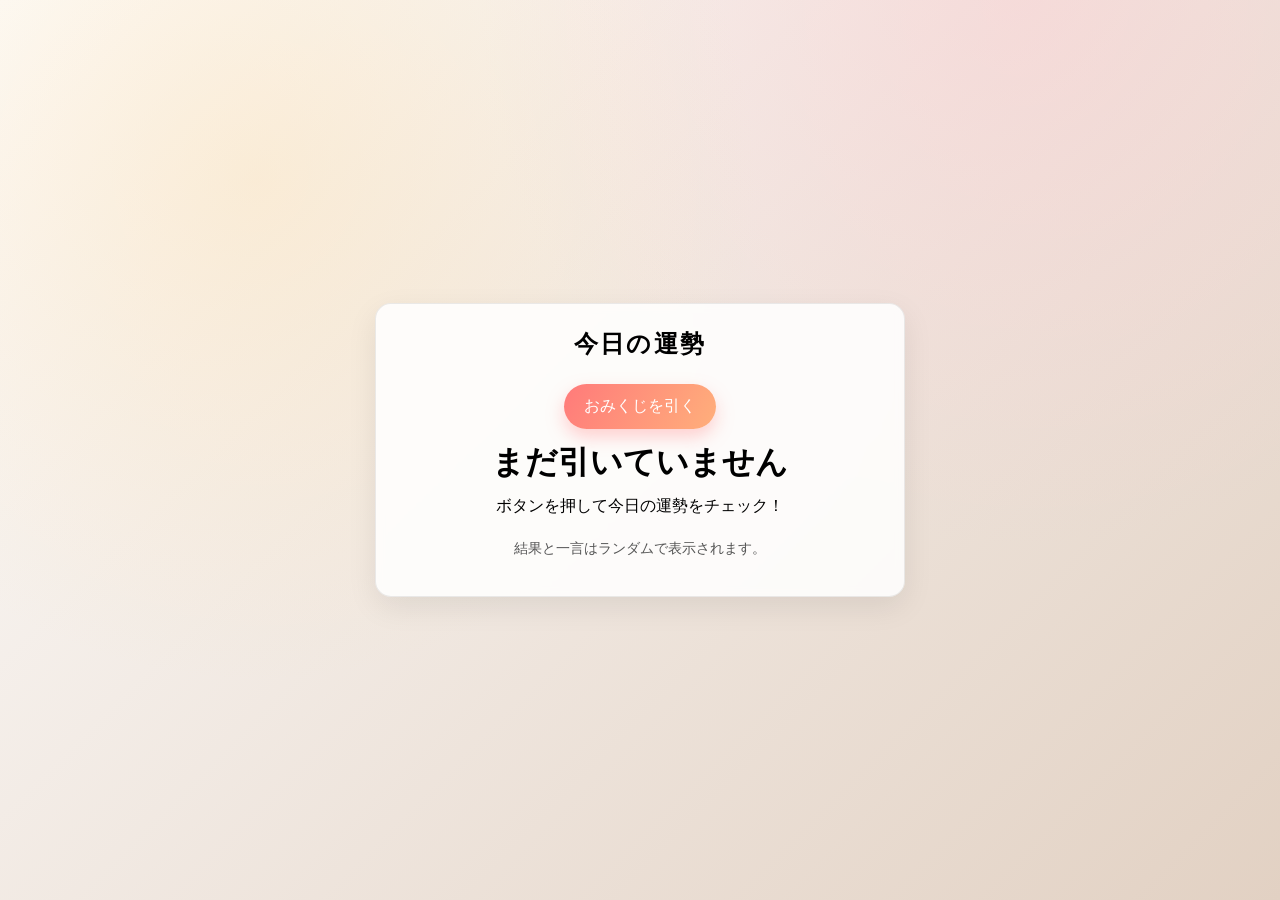
==== index.html @ a046f256 "Add simple omikuji fortune app" ====
<!DOCTYPE html>
<html lang="ja">
<head>
  <meta charset="UTF-8" />
  <meta name="viewport" content="width=device-width, initial-scale=1.0" />
  <title>おみくじ</title>
  <style>
    :root {
      color-scheme: light dark;
      font-family: "Hiragino Sans", "Noto Sans JP", system-ui, -apple-system, "Segoe UI", sans-serif;
      background: radial-gradient(circle at 20% 20%, rgba(255, 221, 166, 0.35), transparent 40%),
        radial-gradient(circle at 80% 0%, rgba(255, 194, 203, 0.35), transparent 40%),
        linear-gradient(135deg, #fdfcfb 0%, #e2d1c3 100%);
      min-height: 100vh;
      margin: 0;
    }

    body {
      margin: 0;
      display: grid;
      place-items: center;
      min-height: 100vh;
    }

    .card {
      background: rgba(255, 255, 255, 0.85);
      border: 1px solid rgba(0, 0, 0, 0.08);
      border-radius: 16px;
      box-shadow: 0 10px 30px rgba(0, 0, 0, 0.08);
      padding: 24px;
      width: min(480px, 90vw);
      backdrop-filter: blur(4px);
    }

    h1 {
      margin-top: 0;
      text-align: center;
      letter-spacing: 0.1em;
      font-size: 1.5rem;
    }

    .button-row {
      display: flex;
      justify-content: center;
      margin: 24px 0 12px;
    }

    button {
      padding: 12px 20px;
      font-size: 1rem;
      border: none;
      border-radius: 999px;
      cursor: pointer;
      color: #fff;
      background: linear-gradient(120deg, #ff7a7a, #ffaf7b);
      box-shadow: 0 8px 18px rgba(255, 122, 122, 0.35);
      transition: transform 150ms ease, box-shadow 150ms ease;
    }

    button:hover {
      transform: translateY(-1px);
      box-shadow: 0 10px 22px rgba(255, 122, 122, 0.45);
    }

    button:active {
      transform: translateY(0);
      box-shadow: 0 4px 12px rgba(255, 122, 122, 0.35);
    }

    .result {
      text-align: center;
      margin-top: 12px;
    }

    .fortune-name {
      font-size: 2rem;
      font-weight: bold;
      margin: 0;
    }

    .message {
      margin: 8px 0 0;
      font-size: 1rem;
      line-height: 1.6;
    }

    .note {
      margin-top: 20px;
      font-size: 0.9rem;
      color: #555;
      text-align: center;
    }
  </style>
</head>
<body>
  <main class="card" aria-live="polite">
    <h1>今日の運勢</h1>
    <div class="button-row">
      <button id="draw">おみくじを引く</button>
    </div>
    <div class="result" id="result">
      <p class="fortune-name" id="fortune-name">まだ引いていません</p>
      <p class="message" id="fortune-message">ボタンを押して今日の運勢をチェック！</p>
    </div>
    <p class="note">結果と一言はランダムで表示されます。</p>
  </main>

  <script>
    const fortunes = [
      {
        name: "大吉",
        messages: [
          "驚くほど良い流れ。思い切った挑戦が吉！",
          "周りからの助けに恵まれる一日。感謝を忘れずに。",
          "最高のスタートダッシュが切れそう。笑顔で進もう。"
        ]
      },
      {
        name: "吉",
        messages: [
          "穏やかな幸運が続きそう。小さな幸せを集めてみて。",
          "やさしい気持ちで過ごせば運気アップ。",
          "コツコツ取り組むことが成功への近道。"
        ]
      },
      {
        name: "中吉",
        messages: [
          "集中力が高まる日。やりたいことを進めるチャンス。",
          "人との会話にヒントあり。積極的に話しかけてみよう。",
          "小さな勝利を積み重ねて大きな成果につなげよう。"
        ]
      },
      {
        name: "小吉",
        messages: [
          "ちょっとした工夫が運気を引き寄せる。",
          "肩の力を抜いてリラックスすると良い流れに。",
          "いつもと違う道を選ぶと新しい発見があるかも。"
        ]
      },
      {
        name: "末吉",
        messages: [
          "焦らず一歩ずつ。時間が味方してくれる日。",
          "背伸びは禁物。等身大の自分で大丈夫。",
          "静かな場所で考えをまとめると良いアイデアが生まれる。"
        ]
      },
      {
        name: "凶",
        messages: [
          "慎重に行動すればトラブル回避。無理はしないで。",
          "周りへの感謝を意識すると流れが変わるかも。",
          "休息を大切に。心と体を整える日。"
        ]
      }
    ];

    const drawButton = document.getElementById("draw");
    const fortuneNameEl = document.getElementById("fortune-name");
    const fortuneMessageEl = document.getElementById("fortune-message");

    function pickRandom(array) {
      return array[Math.floor(Math.random() * array.length)];
    }

    function drawFortune() {
      const fortune = pickRandom(fortunes);
      const message = pickRandom(fortune.messages);

      fortuneNameEl.textContent = fortune.name;
      fortuneMessageEl.textContent = message;
    }

    drawButton.addEventListener("click", drawFortune);
  </script>
</body>
</html>
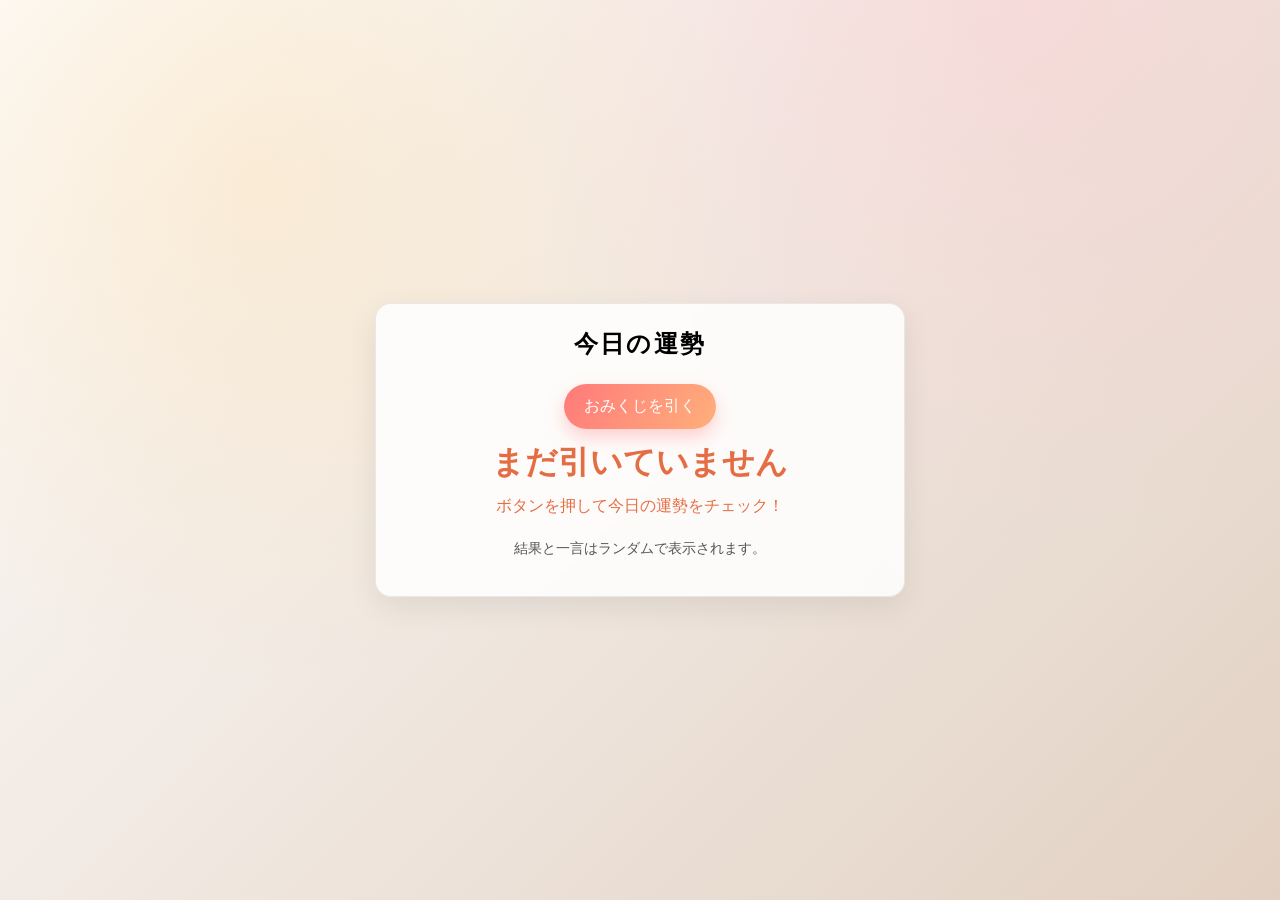
==== commit 192ccfa5: "文字色を見やすい色に変更" ====
--- a/index.html
+++ b/index.html
@@ -76,12 +76,14 @@
       font-size: 2rem;
       font-weight: bold;
       margin: 0;
+      color: #e56d43;
     }
 
     .message {
       margin: 8px 0 0;
       font-size: 1rem;
       line-height: 1.6;
+      color: #e56d43;
     }
 
     .note {
@@ -93,7 +95,7 @@
   </style>
 </head>
 <body>
-  <main class="card" aria-live="polite">
+  <main class="card">
     <h1>今日の運勢</h1>
     <div class="button-row">
       <button id="draw">おみくじを引く</button>
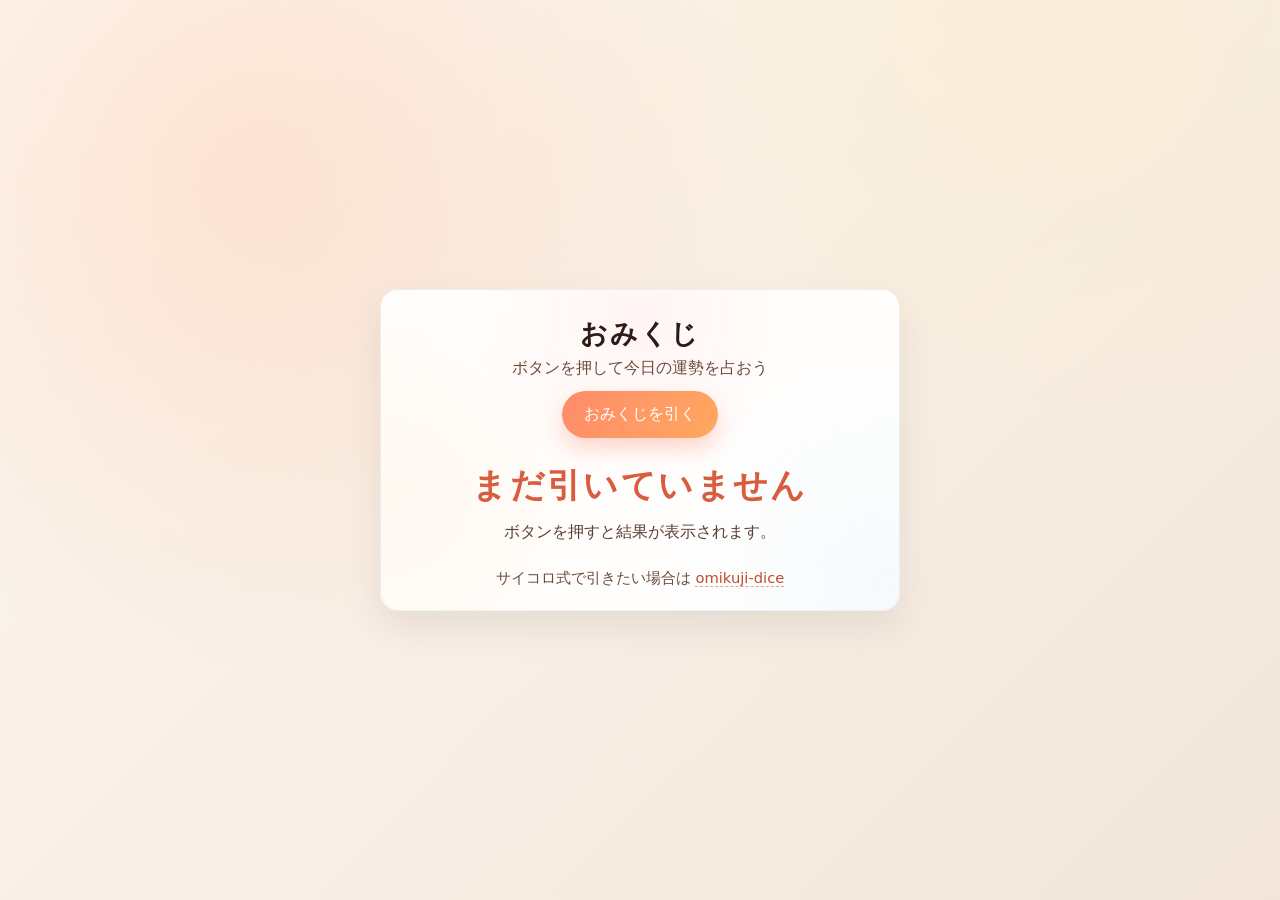
==== commit d857a325: "Refactor omikuji application: separate styles and scripts, enhance fortune logic, and improve UI ele" ====
--- a/index.html
+++ b/index.html
@@ -4,178 +4,33 @@
   <meta charset="UTF-8" />
   <meta name="viewport" content="width=device-width, initial-scale=1.0" />
   <title>おみくじ</title>
-  <style>
-    :root {
-      color-scheme: light dark;
-      font-family: "Hiragino Sans", "Noto Sans JP", system-ui, -apple-system, "Segoe UI", sans-serif;
-      background: radial-gradient(circle at 20% 20%, rgba(255, 221, 166, 0.35), transparent 40%),
-        radial-gradient(circle at 80% 0%, rgba(255, 194, 203, 0.35), transparent 40%),
-        linear-gradient(135deg, #fdfcfb 0%, #e2d1c3 100%);
-      min-height: 100vh;
-      margin: 0;
-    }
-
-    body {
-      margin: 0;
-      display: grid;
-      place-items: center;
-      min-height: 100vh;
-    }
-
-    .card {
-      background: rgba(255, 255, 255, 0.85);
-      border: 1px solid rgba(0, 0, 0, 0.08);
-      border-radius: 16px;
-      box-shadow: 0 10px 30px rgba(0, 0, 0, 0.08);
-      padding: 24px;
-      width: min(480px, 90vw);
-      backdrop-filter: blur(4px);
-    }
-
-    h1 {
-      margin-top: 0;
-      text-align: center;
-      letter-spacing: 0.1em;
-      font-size: 1.5rem;
-    }
-
-    .button-row {
-      display: flex;
-      justify-content: center;
-      margin: 24px 0 12px;
-    }
-
-    button {
-      padding: 12px 20px;
-      font-size: 1rem;
-      border: none;
-      border-radius: 999px;
-      cursor: pointer;
-      color: #fff;
-      background: linear-gradient(120deg, #ff7a7a, #ffaf7b);
-      box-shadow: 0 8px 18px rgba(255, 122, 122, 0.35);
-      transition: transform 150ms ease, box-shadow 150ms ease;
-    }
-
-    button:hover {
-      transform: translateY(-1px);
-      box-shadow: 0 10px 22px rgba(255, 122, 122, 0.45);
-    }
-
-    button:active {
-      transform: translateY(0);
-      box-shadow: 0 4px 12px rgba(255, 122, 122, 0.35);
-    }
-
-    .result {
-      text-align: center;
-      margin-top: 12px;
-    }
-
-    .fortune-name {
-      font-size: 2rem;
-      font-weight: bold;
-      margin: 0;
-      color: #e56d43;
-    }
-
-    .message {
-      margin: 8px 0 0;
-      font-size: 1rem;
-      line-height: 1.6;
-      color: #e56d43;
-    }
-
-    .note {
-      margin-top: 20px;
-      font-size: 0.9rem;
-      color: #555;
-      text-align: center;
-    }
-  </style>
+  <link rel="stylesheet" href="./styles.css" />
 </head>
 <body>
-  <main class="card">
-    <h1>今日の運勢</h1>
-    <div class="button-row">
-      <button id="draw">おみくじを引く</button>
-    </div>
-    <div class="result" id="result">
-      <p class="fortune-name" id="fortune-name">まだ引いていません</p>
-      <p class="message" id="fortune-message">ボタンを押して今日の運勢をチェック！</p>
-    </div>
-    <p class="note">結果と一言はランダムで表示されます。</p>
-  </main>
+  <div class="scene">
+    <main class="card" id="card">
+      <header>
+        <h1>おみくじ</h1>
+        <p class="subtitle">ボタンを押して今日の運勢を占おう</p>
+      </header>
 
-  <script>
-    const fortunes = [
-      {
-        name: "大吉",
-        messages: [
-          "驚くほど良い流れ。思い切った挑戦が吉！",
-          "周りからの助けに恵まれる一日。感謝を忘れずに。",
-          "最高のスタートダッシュが切れそう。笑顔で進もう。"
-        ]
-      },
-      {
-        name: "吉",
-        messages: [
-          "穏やかな幸運が続きそう。小さな幸せを集めてみて。",
-          "やさしい気持ちで過ごせば運気アップ。",
-          "コツコツ取り組むことが成功への近道。"
-        ]
-      },
-      {
-        name: "中吉",
-        messages: [
-          "集中力が高まる日。やりたいことを進めるチャンス。",
-          "人との会話にヒントあり。積極的に話しかけてみよう。",
-          "小さな勝利を積み重ねて大きな成果につなげよう。"
-        ]
-      },
-      {
-        name: "小吉",
-        messages: [
-          "ちょっとした工夫が運気を引き寄せる。",
-          "肩の力を抜いてリラックスすると良い流れに。",
-          "いつもと違う道を選ぶと新しい発見があるかも。"
-        ]
-      },
-      {
-        name: "末吉",
-        messages: [
-          "焦らず一歩ずつ。時間が味方してくれる日。",
-          "背伸びは禁物。等身大の自分で大丈夫。",
-          "静かな場所で考えをまとめると良いアイデアが生まれる。"
-        ]
-      },
-      {
-        name: "凶",
-        messages: [
-          "慎重に行動すればトラブル回避。無理はしないで。",
-          "周りへの感謝を意識すると流れが変わるかも。",
-          "休息を大切に。心と体を整える日。"
-        ]
-      }
-    ];
+      <div class="button-row">
+        <button id="draw" type="button">おみくじを引く</button>
+      </div>
 
-    const drawButton = document.getElementById("draw");
-    const fortuneNameEl = document.getElementById("fortune-name");
-    const fortuneMessageEl = document.getElementById("fortune-message");
+      <div class="result">
+        <p class="fortune-name" id="fortune-name">まだ引いていません</p>
+        <p class="message" id="fortune-message">ボタンを押すと結果が表示されます。</p>
+      </div>
 
-    function pickRandom(array) {
-      return array[Math.floor(Math.random() * array.length)];
-    }
+      <p class="note">
+        サイコロ式で引きたい場合は
+        <a class="inline-link" href="./omikuji-dice.html">omikuji-dice</a>
+      </p>
+    </main>
+    <div class="particles" id="particles"></div>
+  </div>
 
-    function drawFortune() {
-      const fortune = pickRandom(fortunes);
-      const message = pickRandom(fortune.messages);
-
-      fortuneNameEl.textContent = fortune.name;
-      fortuneMessageEl.textContent = message;
-    }
-
-    drawButton.addEventListener("click", drawFortune);
-  </script>
+  <script src="./index.js"></script>
 </body>
 </html>
--- a/styles.css
+++ b/styles.css
@@ -0,0 +1,299 @@
+:root {
+  font-family: "Hiragino Sans", "Noto Sans JP", system-ui, -apple-system, "Segoe UI", sans-serif;
+  background:
+    radial-gradient(circle at 20% 20%, rgba(255, 195, 160, 0.35), transparent 40%),
+    radial-gradient(circle at 80% 0%, rgba(255, 235, 186, 0.3), transparent 40%),
+    linear-gradient(135deg, #fdf7f1 0%, #f2e6da 100%);
+  color: #2d1b15;
+  min-height: 100vh;
+}
+
+* {
+  box-sizing: border-box;
+}
+
+body {
+  margin: 0;
+  display: grid;
+  place-items: center;
+  min-height: 100vh;
+  padding: 28px 14px;
+}
+
+.scene {
+  position: relative;
+  width: min(520px, 100%);
+}
+
+.card {
+  position: relative;
+  overflow: hidden;
+  background: rgba(255, 255, 255, 0.92);
+  border: 1px solid rgba(0, 0, 0, 0.06);
+  border-radius: 18px;
+  box-shadow: 0 16px 38px rgba(0, 0, 0, 0.08);
+  padding: 26px 24px 22px;
+  backdrop-filter: blur(6px);
+  transition: transform 180ms ease, box-shadow 180ms ease;
+}
+
+.card::before {
+  content: "";
+  position: absolute;
+  inset: -20% -10%;
+  background:
+    radial-gradient(circle at 50% 20%, rgba(255, 122, 122, 0.08), transparent 35%),
+    radial-gradient(circle at 10% 60%, rgba(255, 191, 118, 0.1), transparent 35%),
+    radial-gradient(circle at 90% 80%, rgba(124, 201, 255, 0.08), transparent 35%);
+  z-index: 0;
+  opacity: 0.9;
+  transition: opacity 200ms ease;
+}
+
+header {
+  position: relative;
+  z-index: 1;
+  text-align: center;
+  margin-bottom: 12px;
+}
+
+h1 {
+  margin: 0;
+  font-size: 1.7rem;
+  letter-spacing: 0.08em;
+}
+
+.subtitle {
+  margin: 6px 0 0;
+  font-size: 0.98rem;
+  color: #6b4c3d;
+}
+
+.dice {
+  position: relative;
+  z-index: 1;
+  display: grid;
+  place-items: center;
+  background: #fffaf6;
+  border: 1px dashed rgba(0, 0, 0, 0.08);
+  border-radius: 12px;
+  padding: 14px 12px;
+  margin: 14px 0;
+}
+
+.roll-number {
+  font-size: 2.4rem;
+  font-weight: 800;
+  letter-spacing: 0.08em;
+  color: #e56d43;
+  margin: 2px 0;
+}
+
+.roll-label {
+  margin: 0;
+  color: #7a5a4c;
+  font-size: 0.95rem;
+}
+
+.button-row {
+  display: flex;
+  justify-content: center;
+  margin: 10px 0 14px;
+  position: relative;
+  z-index: 1;
+}
+
+button {
+  padding: 13px 22px;
+  font-size: 1rem;
+  border: none;
+  border-radius: 999px;
+  cursor: pointer;
+  color: #fff;
+  background: linear-gradient(120deg, #ff8b6b, #ffa85f);
+  box-shadow: 0 10px 22px rgba(255, 138, 107, 0.35);
+  transition: transform 140ms ease, box-shadow 140ms ease, filter 140ms ease;
+}
+
+button:hover {
+  transform: translateY(-1px);
+  box-shadow: 0 12px 26px rgba(255, 138, 107, 0.4);
+  filter: brightness(1.02);
+}
+
+button:active {
+  transform: translateY(0);
+  box-shadow: 0 5px 14px rgba(255, 138, 107, 0.32);
+}
+
+.result {
+  position: relative;
+  z-index: 1;
+  text-align: center;
+  margin-top: 10px;
+  padding: 12px 10px 6px;
+}
+
+.fortune-name {
+  font-size: 2.1rem;
+  font-weight: 800;
+  margin: 0;
+  color: #d95c3f;
+  letter-spacing: 0.07em;
+}
+
+.message {
+  margin: 10px 0 0;
+  font-size: 1rem;
+  line-height: 1.6;
+  color: #5b4034;
+  min-height: 1.6em;
+}
+
+.note {
+  position: relative;
+  z-index: 1;
+  margin: 18px 0 0;
+  font-size: 0.92rem;
+  color: #6b4c3d;
+  text-align: center;
+}
+
+.inline-link {
+  color: #c24d2d;
+  text-decoration: none;
+  border-bottom: 1px dashed rgba(194, 77, 45, 0.5);
+}
+
+.inline-link:hover {
+  color: #9f3a1d;
+}
+
+.card.effect-extreme {
+  box-shadow: 0 16px 38px rgba(255, 107, 107, 0.45), 0 0 0 1px rgba(255, 107, 107, 0.2);
+  transform: translateY(-2px);
+  animation: glow 1.4s ease-in-out;
+}
+
+.card.effect-extreme::before {
+  opacity: 1;
+  background:
+    radial-gradient(circle at 50% 20%, rgba(255, 87, 134, 0.28), transparent 38%),
+    radial-gradient(circle at 15% 70%, rgba(255, 207, 94, 0.24), transparent 42%),
+    radial-gradient(circle at 85% 80%, rgba(154, 231, 255, 0.2), transparent 42%);
+}
+
+.card.effect-bright {
+  box-shadow: 0 14px 30px rgba(255, 165, 79, 0.35), 0 0 0 1px rgba(255, 165, 79, 0.2);
+  transform: translateY(-1px);
+  animation: shimmer 1.4s ease-in-out;
+}
+
+.card.effect-gold {
+  box-shadow: 0 14px 30px rgba(255, 202, 40, 0.3), 0 0 0 1px rgba(255, 202, 40, 0.2);
+  animation: shimmer 1.6s ease-in-out;
+}
+
+.card.effect-bounce {
+  animation: bounce 0.6s ease;
+}
+
+.card.effect-ripple::before {
+  animation: ripple 1.8s ease-out;
+}
+
+.card.effect-wobble {
+  animation: wobble 0.9s ease;
+}
+
+.particles {
+  position: fixed;
+  inset: 0;
+  pointer-events: none;
+  z-index: 2;
+  overflow: hidden;
+}
+
+.particle {
+  position: absolute;
+  width: 10px;
+  height: 10px;
+  border-radius: 999px;
+  background: var(--color, #ff9a76);
+  opacity: 0;
+  animation: pop 1s ease-out forwards;
+}
+
+@keyframes pop {
+  0% {
+    transform: translate(-50%, -30%) scale(0.6);
+    opacity: 0.95;
+  }
+  60% {
+    opacity: 0.9;
+  }
+  100% {
+    transform: translate(-50%, -160%) scale(0);
+    opacity: 0;
+  }
+}
+
+@keyframes glow {
+  0% {
+    box-shadow: 0 16px 38px rgba(255, 107, 107, 0.2), 0 0 0 1px rgba(255, 107, 107, 0.1);
+  }
+  50% {
+    box-shadow: 0 16px 38px rgba(255, 107, 107, 0.52), 0 0 0 2px rgba(255, 107, 107, 0.24);
+  }
+  100% {
+    box-shadow: 0 16px 38px rgba(255, 107, 107, 0.2), 0 0 0 1px rgba(255, 107, 107, 0.1);
+  }
+}
+
+@keyframes shimmer {
+  0% {
+    filter: saturate(1);
+  }
+  50% {
+    filter: saturate(1.12);
+  }
+  100% {
+    filter: saturate(1);
+  }
+}
+
+@keyframes bounce {
+  0% {
+    transform: translateY(-2px) scale(0.98);
+  }
+  60% {
+    transform: translateY(2px) scale(1.02);
+  }
+  100% {
+    transform: translateY(0) scale(1);
+  }
+}
+
+@keyframes ripple {
+  0% {
+    opacity: 0.9;
+  }
+  100% {
+    opacity: 0.2;
+  }
+}
+
+@keyframes wobble {
+  0% {
+    transform: rotate(-1deg);
+  }
+  25% {
+    transform: rotate(1deg);
+  }
+  50% {
+    transform: rotate(-1deg);
+  }
+  100% {
+    transform: rotate(0deg);
+  }
+}
